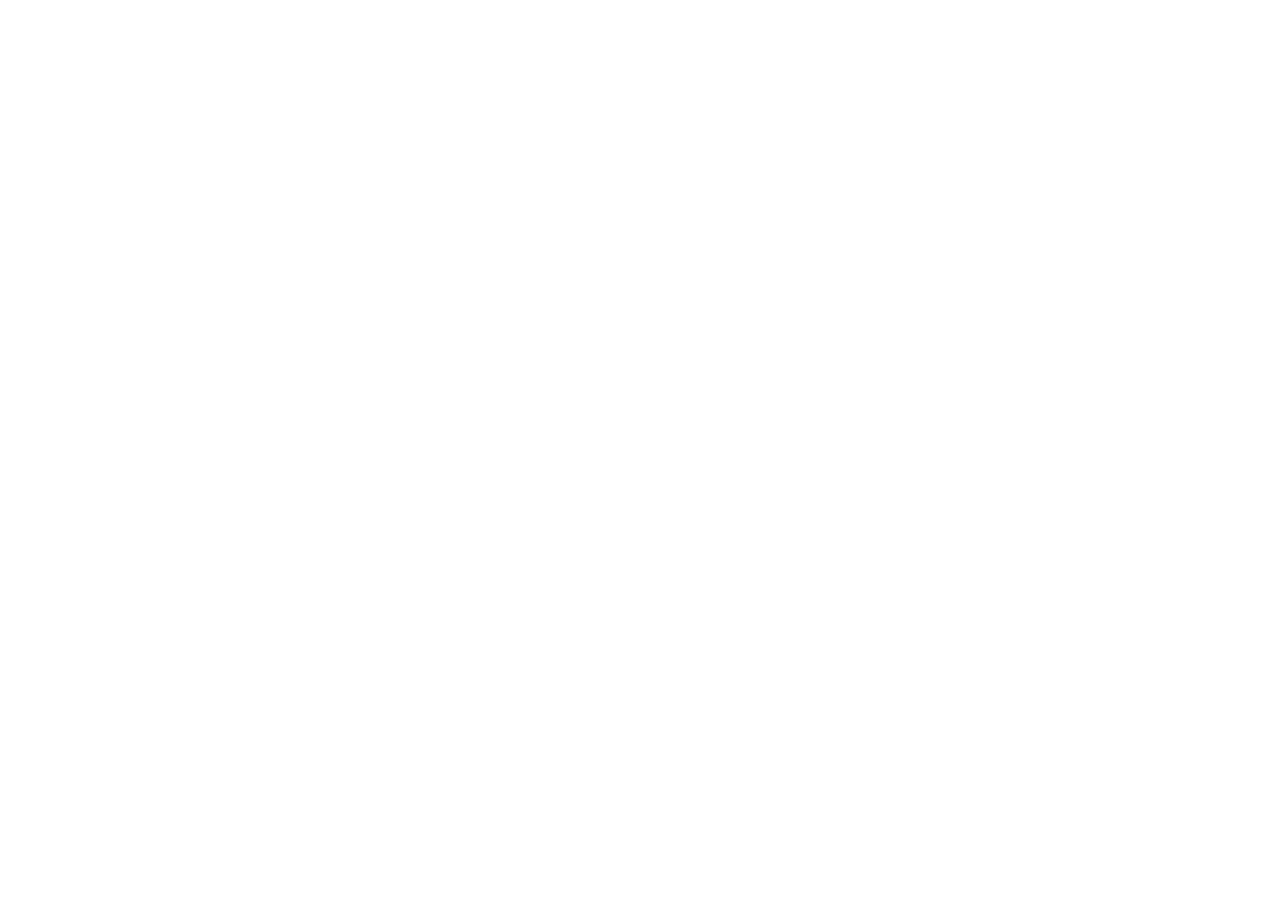
==== LogInForm.html @ 7dd62e67 "главная стр" ====
<!DOCTYPE html>
<html lang="en">
<head>
    <meta charset="UTF-8">
    <meta http-equiv="X-UA-Compatible" content="IE=edge">
    <meta name="viewport" content="width=device-width, initial-scale=1.0">
    <title>Document</title>
    <link rel="stylesheet" href="./src/log.css">
</head>
<body>
    
</body>
</html>
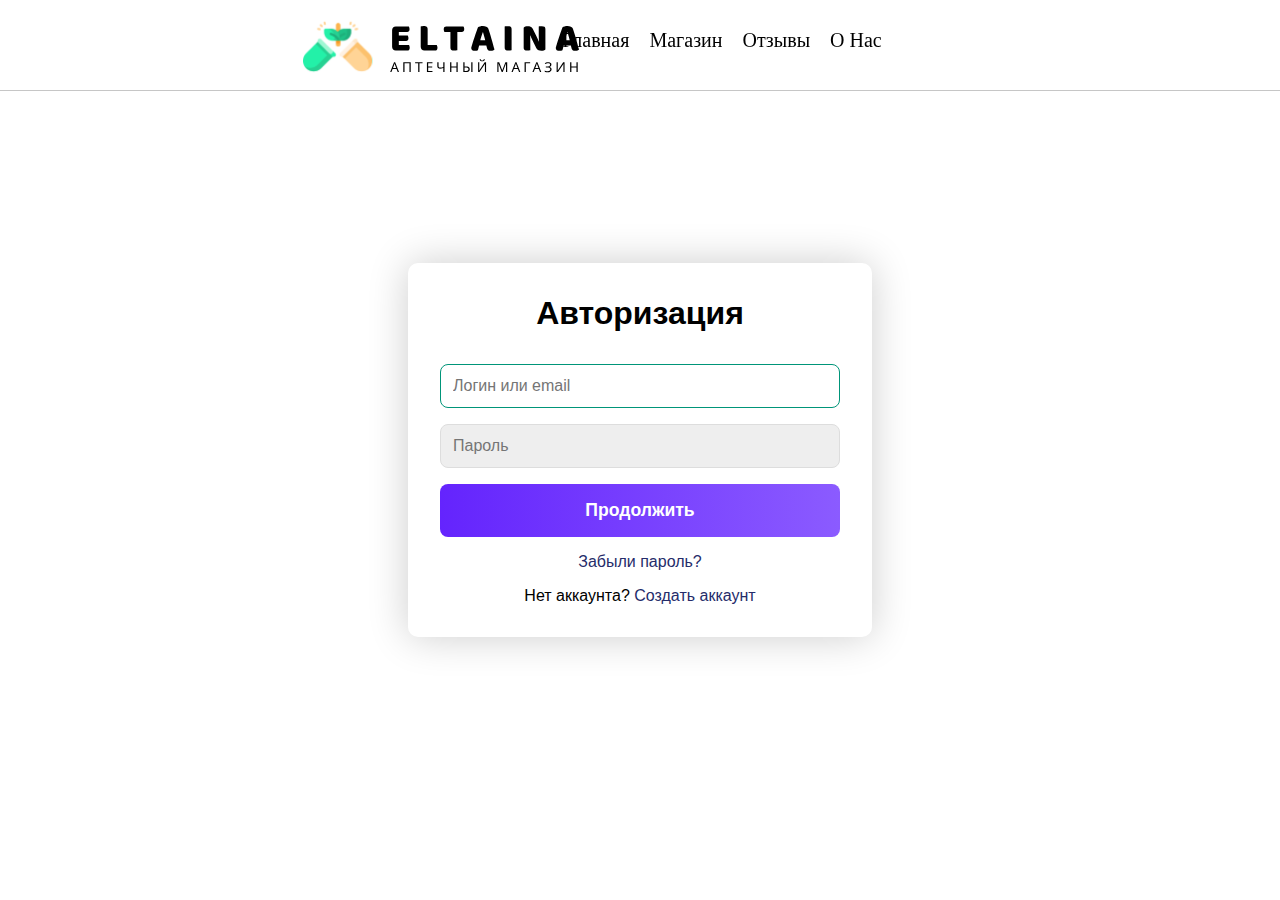
==== commit 27257740: "login & sign" ====
--- a/LogInForm.html
+++ b/LogInForm.html
@@ -1,13 +1,108 @@
 <!DOCTYPE html>
-<html lang="en">
-<head>
-    <meta charset="UTF-8">
-    <meta http-equiv="X-UA-Compatible" content="IE=edge">
-    <meta name="viewport" content="width=device-width, initial-scale=1.0">
-    <title>Document</title>
-    <link rel="stylesheet" href="./src/log.css">
-</head>
-<body>
-    
-</body>
-</html>+<!-- Created By CodingNepal -->
+<html lang="en" dir="ltr">
+   <head>
+      <meta charset="utf-8">
+      <title>Регистрация пользователя</title>
+      <link rel="stylesheet" href="./src/log.css">
+      <link rel="stylesheet" href="./src/main.css">
+      <link rel="shortcut icon" href="/assets/guide-book.ico">
+      <meta name="viewport" content="width=device-width, initial-scale=1.0">
+      <style>
+        a {
+         text-decoration: none; /* Убираем подчёркивание */
+        }
+       </style>
+   </head>
+   <body>
+       <nav class="dashboard">
+        <header class="top">
+            <div class="image">
+                <image class="sidebar-toggle" src="./svg/Eltaina.svg" width="290"></image>
+            </div>
+          </header>
+
+          <div class="menu-bar">
+
+            <div class="menu">
+                <div class="image-push">
+                    <ul class="push-link">
+                      <li class="push-nav">
+                        <a href="index.html">
+                          <p class="icon">Главная</p>
+                        </a>
+                        <a href="index.html">
+                          <p class="icon">Магазин</p>
+                        </a>
+                        <a href="#">
+                          <p class="icon">Отзывы</p>
+                        </a>
+                        <a href="#">
+                            <p class="icon">О Нас</p>
+                        </a>
+                      </li>
+                    </ul>
+                </div>
+            </div>
+          </div>
+       </nav>
+    <div class="conteiner">
+        <form class="form" id="login">
+            <h1 class="form__title">Авторизация</h1>
+            <div class="form__message form__message--error"></div>
+
+            <div class="form__input-group">
+                <input type="text" class="form__input" autofocus placeholder="Логин или email">
+                <div class="form__input-error-message"></div>
+            </div>
+
+            <div class="form__input-group">
+                <input type="password" class="form__input" autofocus placeholder="Пароль">
+                <div class="form__input-error-message"></div>
+            </div>
+
+            <button class="form__button" type="submit">Продолжить</button>
+            <p class="form__text">
+                <a href="#" class="form__link">Забыли пароль?</a>
+            </p>
+
+            <p class="form__text">
+                Нет аккаунта? 
+                <a class="form__link" href="./" id="linkCreateAccount">Создать аккаунт</a>
+            </p>
+        </form>
+
+        <form class="form form--hidden" id="createAccount">
+            <h1 class="form__title">Создать аккаунт</h1>
+            <div class="form__message form__message--error"></div>
+
+            <div class="form__input-group">
+                <input type="text" id="signupUsername" class="form__input" autofocus placeholder="Логин">
+                <div class="form__input-error-message"></div>
+            </div>
+
+            <div class="form__input-group">
+                <input type="text" class="form__input" autofocus placeholder="Email почта">
+                <div class="form__input-error-message"></div>
+            </div>
+
+            <div class="form__input-group">
+                <input type="password" id="signupPassword" class="form__input" autofocus placeholder="Пароль">
+                <div class="form__input-error-message"></div>
+            </div>
+
+            <div class="form__input-group">
+                <input type="password" class="form__input" autofocus placeholder="Подтвердите пароль">
+                <div class="form__input-error-message"></div>
+            </div>
+
+            <button class="form__button" type="submit">Продолжить</button>
+            <p class="form__text">
+                У вас уже есть учетная запись? 
+                <a class="form__link" href="./" id="linkLogin">Войдите</a>
+            </p>
+
+        </form>
+    </div>
+    <script src="./src/main.js"></script>
+</body>--- a/src/log.css
+++ b/src/log.css
@@ -0,0 +1,176 @@
+body {
+    --color-primary: #009579;
+    --color-primary-dark: #6A67CE;
+    --color-secondary: #252c6a;
+    --color-error: #cc3333;
+    --color-success: #4bb544;
+    -border-radius: 4px;
+
+    margin: 0;
+    height: 100vh;
+    display: flex;
+    align-items: center;
+    justify-content: center;
+    font-size: 18px;
+    background: url(./background2.jpg);
+    background-size: cover;
+}
+
+.conteiner {
+    width: 400px;
+    max-width: 400px;
+    margin: 1rem;
+    padding: 2rem;
+    box-shadow: 0 0 40px rgba(0, 0, 0, 0.2);
+    border-radius: 10px;
+    background: #ffffff;
+}
+
+.conteiner,
+.form__input,
+.form__button {
+    font: 500 1rem 'Quicksand', sans-serif;
+    font-family: 'Montserrat', sans-serif;
+}
+
+.form--hidden {
+    display: none;
+}
+
+.form > *:first-child {
+    margin-top: 0;
+}
+
+.form > *:last-child {
+    margin-bottom: 0;
+}
+
+.form__title {
+    margin-bottom: 2rem;
+    text-align: center;
+}
+
+.form__message {
+    text-align: center;
+    margin-bottom: 1rem;
+}
+
+.form__message--success {
+    color: var(--color-success);
+}
+
+.form__message--error {
+    color: var(--color-error);
+}
+
+.form__input-group { 
+    margin-bottom: 1rem;
+}
+
+.form__input {
+    display: block;
+    width: 100%;
+    padding: 0.75rem;
+    box-sizing: border-box;
+    border-radius: 8px;
+    border: 1px solid #dddddd;
+    outline: none;
+    background: #eeeeee;
+    transition: background 0.2s, border-color 0.2s;
+}
+
+.form__input:focus {
+    border-color: var(--color-primary);
+    background: #ffffff;
+}
+
+.form__input--error {
+    color: var(--color-error);
+    border-color: var(--color-error);
+}
+
+.form__input-error-message {
+    margin-top: 0.5rem;
+    font-size: 0.85rem;
+    color: var(--color-error);
+}
+
+.form__button {
+    width: 100%;
+    padding: 1rem 2rem;
+    font-weight: bold;
+    font-size: 1.1rem;
+    color: #ffffff;
+    border: none;
+    border-radius: 8px;
+    outline: none;
+    cursor: pointer;
+    background: var(--color-primary);
+}
+
+.form__button {
+    background: linear-gradient(to right, #6424FD, #8B5BFF);;
+}
+
+.form__button:active {
+    transform: scale(0.98);
+}
+
+.form__text {
+    text-align: center;
+}
+
+.form__link {
+    color: var(--color-secondary);
+    text-decoration: none;
+    cursor: pointer;
+}
+
+.form__link:hover {
+    text-decoration: underline;
+}
+
+.dashboard {
+    position: absolute;
+    left: 0px;
+    top: 0px;
+    height: max-content;
+    width: 100%;
+}
+
+.dashboard .top {
+    position: fixed;
+    left: 0px;
+    display: flex;
+    justify-content: center;
+    align-items: center;
+    height:10%;
+    width: 100%;
+    border-bottom: 1px solid #c6c6c6;
+}
+
+.dashboard .top .image {
+    position: relative;
+    display: flex;
+    justify-content: center;
+    align-items: center;
+    right: 15%;
+}
+.dashboard li {
+    position: relative;
+    align-items: center;
+    height: 45px;
+    left: 5%;
+    list-style: none;
+    justify-content: center;
+    display: flex;
+    text-decoration: none;
+}
+
+.dashboard li .icon {
+    display: flex;
+    font-size: 20px;
+    color: black;
+    padding: 10px;
+    outline: none;
+} 
